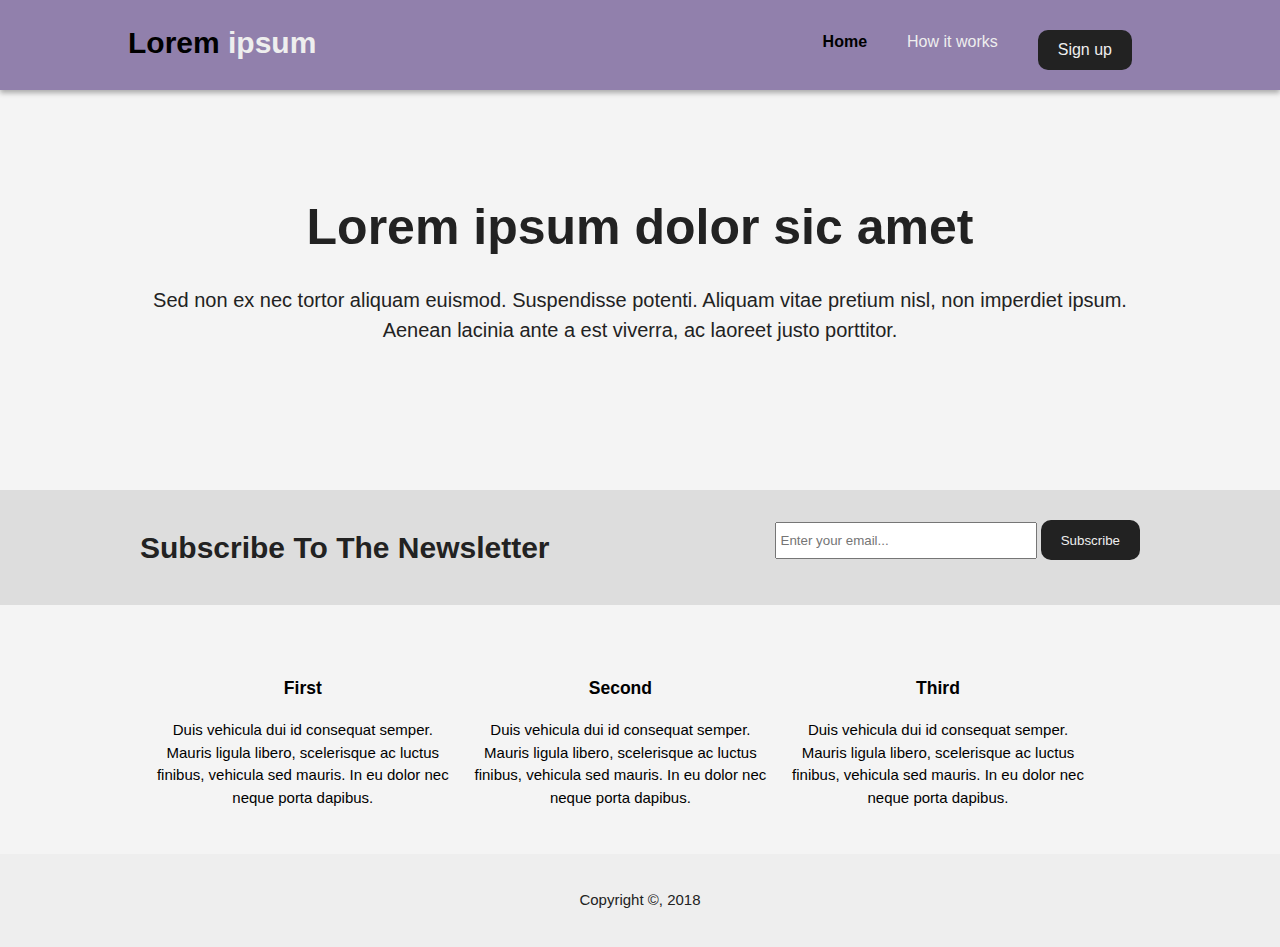
==== index.html @ 4416ae42 "first commit" ====
<!doctype html>
<html lang="en">
  <head>
    <meta charset="utf-8">
    <meta name="viewport" content="width=device-width, initial-scale=1, shrink-to-fit=no">
    <title>Lorem ipsum | Welcome</title>
    <link rel="stylesheet" href="https://use.fontawesome.com/releases/v5.5.0/css/all.css" integrity="sha384-B4dIYHKNBt8Bc12p+WXckhzcICo0wtJAoU8YZTY5qE0Id1GSseTk6S+L3BlXeVIU" crossorigin="anonymous">
    <link rel="stylesheet" type="text/css" href="style.css">
  </head>
  <body>

  	<!-- Header -->
  	<header>
  		<div class="container">
  			<div id="branding">
  				<h1><span class="highlight"><i class="fas fa-desktop"></i> Lorem</span> ipsum</h1>
  			</div>
  			<nav>
  				<ul>
  					<li class="current">
  						<a class="nav-link" href="index.html">Home</a>
  					</li>
  					<li class="navbar-item">
  						<a class="nav-link" href="how-it-works.html">How it works</a>
  					</li>
  					<!-- <li class="navbar-item">
  						<a class="nav-link" href="features.html">Features</a>
  					</li>
  					<li class="navbar-item">
  						<a class="nav-link" href="learn-more.html">Learn more</a>
  					</li> -->
  					<li class="navbar-item">
  						<button class="navbar-btn buttons"><a class="nav-link" href="#">Sign up</a></button>
  					</li>
  				</ul>
  			</nav>
  		</div>
  	</header>

  	<section id="showcase">
  		<div class="container">
  			<h1>Lorem ipsum dolor sic amet</h1>
  			<p>Sed non ex nec tortor aliquam euismod. Suspendisse potenti. Aliquam vitae pretium nisl, non imperdiet ipsum. Aenean lacinia ante a est viverra, ac laoreet justo porttitor.</p>
  		</div>
  	</section>

  	<section id="newsletter">
  		<div class="container">
  			<h1>Subscribe To The Newsletter</h1>
  			<form>
  				<input type="email" placeholder="Enter your email...">
  				<button type="submit" class="buttons"><i class="fas fa-paper-plane"></i> Subscribe</button> 
  			</form>
  		</div>
  	</section>

  	<section id="boxes">
  		<div class="container">
  			<div class="box">
  				<img src="">
  				<h3>First</h3>
  				<p>Duis vehicula dui id consequat semper. Mauris ligula libero, scelerisque ac luctus finibus, vehicula sed mauris. In eu dolor nec neque porta dapibus.</p>
  			</div>
  			<div class="box">
  				<img src="">
  				<h3>Second</h3>
  				<p>Duis vehicula dui id consequat semper. Mauris ligula libero, scelerisque ac luctus finibus, vehicula sed mauris. In eu dolor nec neque porta dapibus.</p>
  			</div>
  			<div class="box">
  				<img src="">
  				<h3>Third</h3>
  				<p>Duis vehicula dui id consequat semper. Mauris ligula libero, scelerisque ac luctus finibus, vehicula sed mauris. In eu dolor nec neque porta dapibus.</p>
  			</div>
  		</div>
  	</section>

  	<footer>
  		<p>Copyright &copy;, 2018</p>
  	</footer>

  </body>
</html>
---- style.css ----
html, body {
	margin: 0;
	padding: 0;
	height: 100%;
	width: 100%;
	font-family: Helvetica;
	font-size: 15px;
	line-height: 1.5;
	background-color: #f4f4f4;
}
ul {
	margin: 0;
	padding: 0;
}
.buttons {
	height: 40px;
	background: #222;
	color: #eee;
	border: none;
	padding-left: 20px;
	padding-right: 20px;
	border-radius: 10px;
}
*:focus { 
	outline: transparent !important; 
	box-shadow: none !important;
}
.container {
	width: 80%;
	margin: auto;
	overflow: hidden;
}
header {
	background-color: #9180ac;
	color: #eee;
	padding-top: 20px;
	min-height: 70px;
	-webkit-box-shadow: 0px 3px 5px rgba(0, 0, 0, 0.30);
	-moz-box-shadow:    0px 3px 5px rgba(0, 0, 0, 0.30);
	box-shadow:         0px 3px 5px rgba(0, 0, 0, 0.30);
	z-index: 10;
	position: relative;
}
header a {
	color: #eee;
	text-decoration: none;
	font-size: 16px;
}
header li {
	float: left;
	display: inline;
	padding: 0 20px;
}
header #branding {
	float: left;
}
header #branding h1 {
	margin: 0;
}
header nav {
	float: right;
	margin-top: 10px;
}
header .highlight, header .current a {
	color: black;
	font-weight: bold;
}
header a:hover {
	color: #222;
}
#showcase {
	min-height: 400px;
	background: url(https://cdn.pixabay.com/photo/2016/02/19/11/19/office-1209640_960_720.jpg) no-repeat; 
	background-size: 100%;
	text-align: center;
	color: #222;
}
#showcase h1 {
	margin-top: 100px;
	font-size: 50px;
	margin-bottom: 10px;
}
#showcase p {
	font-size: 20px;
}
#newsletter {
	padding: 15px;
	color: #222;
	background: #ddd;
}
#newsletter h1 {
	float: left;
}
#newsletter form {
	float: right;
	margin-top: 15px;
}
#newsletter input[type="email"]{
	padding: 4px;
	height: 25px;
	width: 250px;
}
#boxes {
	margin: 20px;
}
#boxes .box {
	width: 30%;
	float: left;
	padding: 10px;
	text-align: center;
}
footer {
	padding: 20px;
	margin-top: 20px;
	color: #222;
	background-color: #eee;
	text-align: center;
}
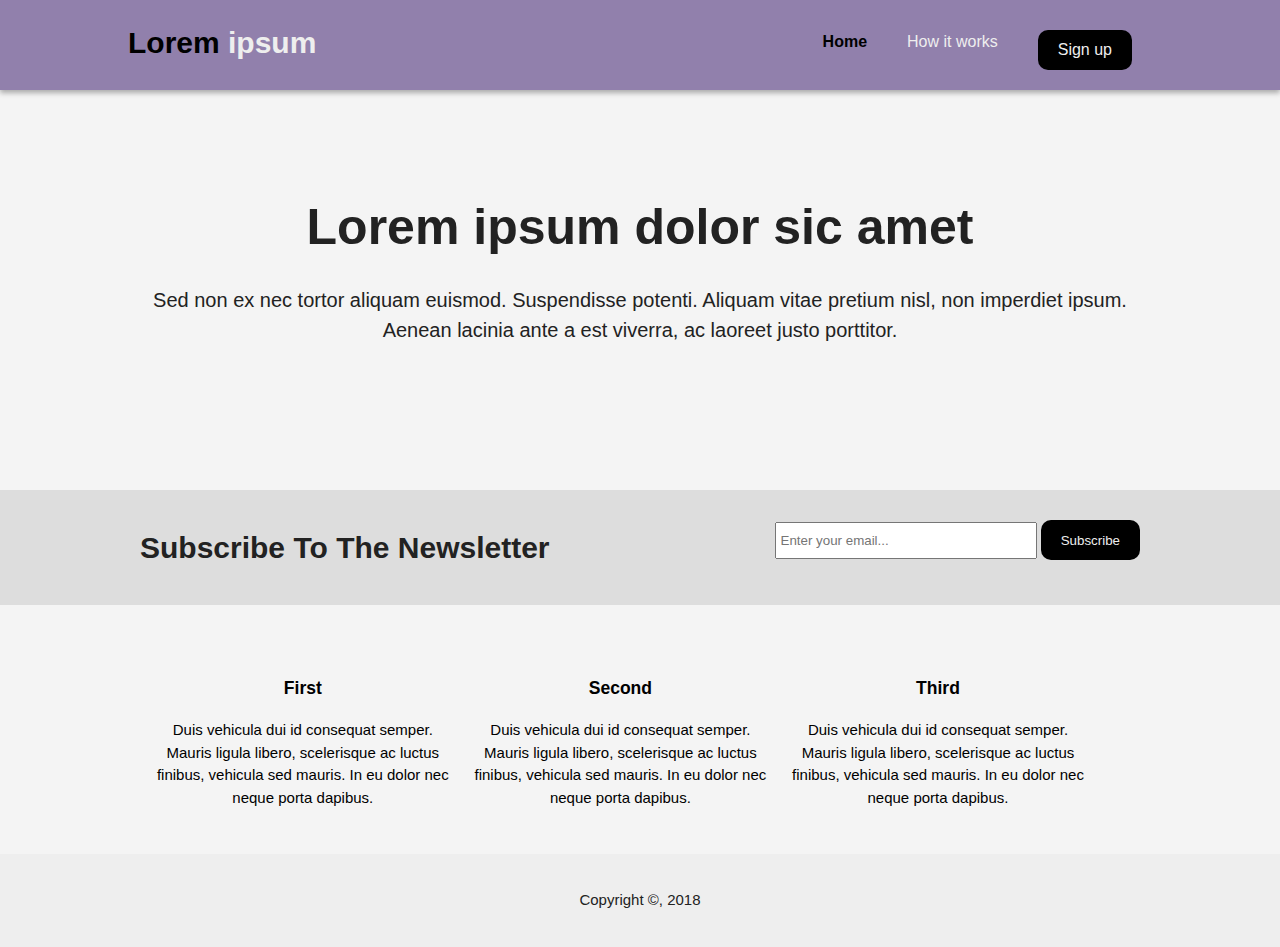
==== commit da772b5b: "added pages" ====
--- a/index.html
+++ b/index.html
@@ -30,7 +30,7 @@
   						<a class="nav-link" href="learn-more.html">Learn more</a>
   					</li> -->
   					<li class="navbar-item">
-  						<button class="navbar-btn buttons"><a class="nav-link" href="#">Sign up</a></button>
+  						<button class="navbar-btn buttons"><a class="nav-link" href="signup.html">Sign up</a></button>
   					</li>
   				</ul>
   			</nav>
--- a/style.css
+++ b/style.css
@@ -14,11 +14,20 @@
 }
 .buttons {
 	height: 40px;
-	background: #222;
+	background: #000;
 	color: #eee;
 	border: none;
 	padding-left: 20px;
 	padding-right: 20px;
+	border-radius: 10px;
+}
+.dark {
+	padding: 15px;
+	background-color: #222;
+	color: #eee;
+	margin-top: 10px;
+	margin-right: 10px;
+	border: 0;
 	border-radius: 10px;
 }
 *:focus { 
@@ -109,6 +118,17 @@
 	padding: 10px;
 	text-align: center;
 }
+aside#sidebar {
+	float: right;
+	width: 30%;
+	margin-top: 10px;
+	padding-top: 10px;
+}
+article#main-col {
+	float: left;
+	width: 65%;
+	margin-top: 10px;
+}
 footer {
 	padding: 20px;
 	margin-top: 20px;
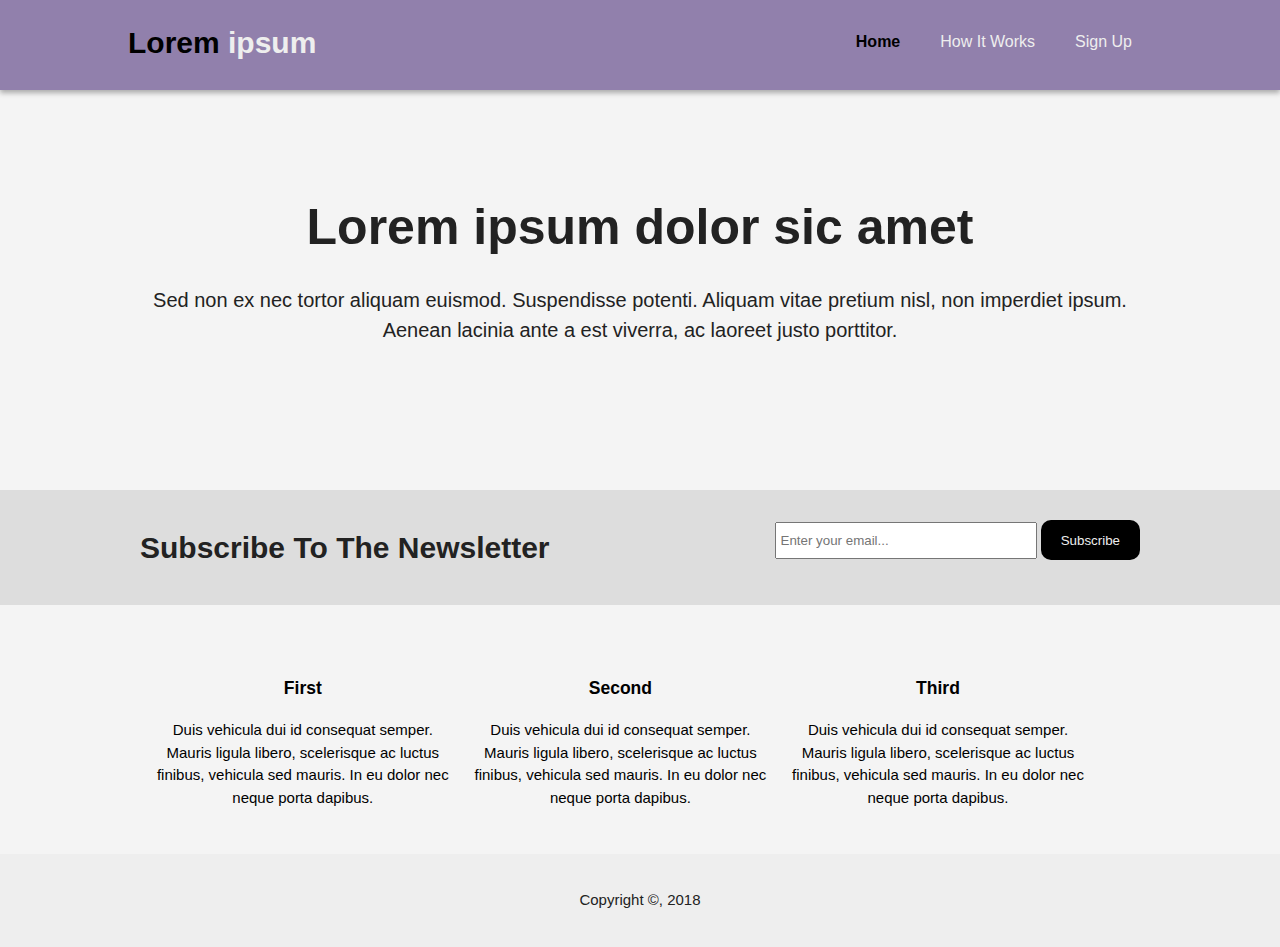
==== commit 3a5b1323: "improved style" ====
--- a/index.html
+++ b/index.html
@@ -21,7 +21,7 @@
   						<a class="nav-link" href="index.html">Home</a>
   					</li>
   					<li class="navbar-item">
-  						<a class="nav-link" href="how-it-works.html">How it works</a>
+  						<a class="nav-link" href="how-it-works.html">How It Works</a>
   					</li>
   					<!-- <li class="navbar-item">
   						<a class="nav-link" href="features.html">Features</a>
@@ -30,7 +30,7 @@
   						<a class="nav-link" href="learn-more.html">Learn more</a>
   					</li> -->
   					<li class="navbar-item">
-  						<button class="navbar-btn buttons"><a class="nav-link" href="signup.html">Sign up</a></button>
+  						<a class="nav-link" href="signup.html">Sign Up</a>
   					</li>
   				</ul>
   			</nav>
--- a/style.css
+++ b/style.css
@@ -124,10 +124,22 @@
 	margin-top: 10px;
 	padding-top: 10px;
 }
+aside#sidebar .signup input, aside#sidebar .signup textarea {
+	width: 90%;
+	padding: 5px;
+}
 article#main-col {
 	float: left;
 	width: 65%;
 	margin-top: 10px;
+}
+ul#services li {
+	list-style: none;
+	padding: 20px;
+	border: #ccc 1px solid;
+	margin-bottom: 5px;
+	background: #e6e6e6;
+	border-radius: 10px;
 }
 footer {
 	padding: 20px;
@@ -135,4 +147,5 @@
 	color: #222;
 	background-color: #eee;
 	text-align: center;
-}+}
+
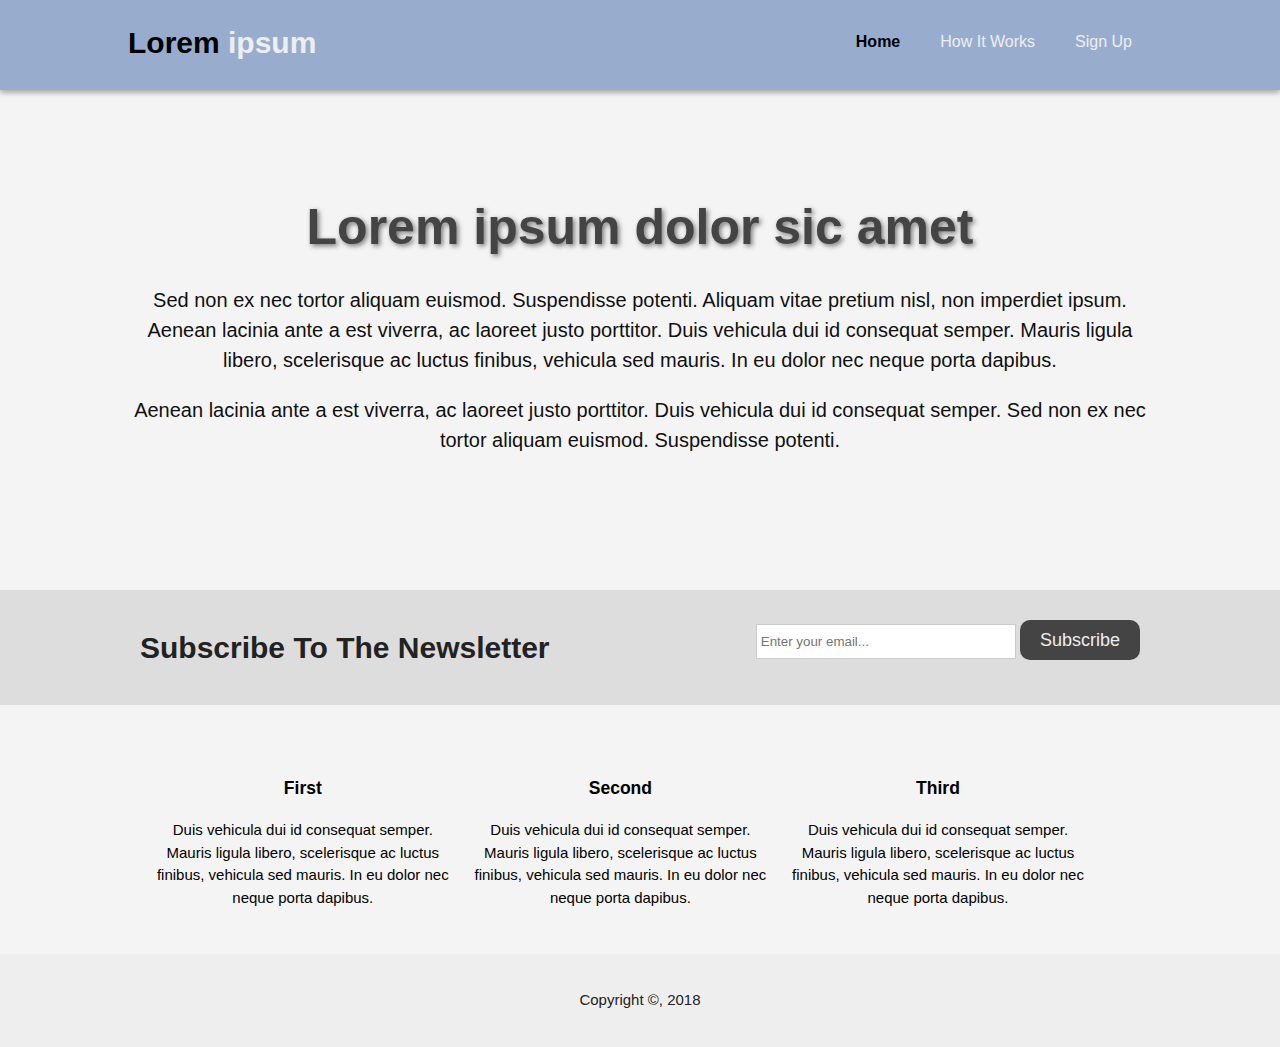
==== commit 78ba50f2: "style" ====
--- a/index.html
+++ b/index.html
@@ -40,7 +40,8 @@
   	<section id="showcase">
   		<div class="container">
   			<h1>Lorem ipsum dolor sic amet</h1>
-  			<p>Sed non ex nec tortor aliquam euismod. Suspendisse potenti. Aliquam vitae pretium nisl, non imperdiet ipsum. Aenean lacinia ante a est viverra, ac laoreet justo porttitor.</p>
+  			<p>Sed non ex nec tortor aliquam euismod. Suspendisse potenti. Aliquam vitae pretium nisl, non imperdiet ipsum. Aenean lacinia ante a est viverra, ac laoreet justo porttitor. Duis vehicula dui id consequat semper. Mauris ligula libero, scelerisque ac luctus finibus, vehicula sed mauris. In eu dolor nec neque porta dapibus.</p>
+        <p>Aenean lacinia ante a est viverra, ac laoreet justo porttitor. Duis vehicula dui id consequat semper. Sed non ex nec tortor aliquam euismod. Suspendisse potenti.</p>
   		</div>
   	</section>
 
--- a/style.css
+++ b/style.css
@@ -14,16 +14,17 @@
 }
 .buttons {
 	height: 40px;
-	background: #000;
+	background: #444;
 	color: #eee;
 	border: none;
+	font-size: 18px;
 	padding-left: 20px;
 	padding-right: 20px;
 	border-radius: 10px;
 }
 .dark {
 	padding: 15px;
-	background-color: #222;
+	background-color: #444;
 	color: #eee;
 	margin-top: 10px;
 	margin-right: 10px;
@@ -40,7 +41,7 @@
 	overflow: hidden;
 }
 header {
-	background-color: #9180ac;
+	background-color: #98adce;
 	color: #eee;
 	padding-top: 20px;
 	min-height: 70px;
@@ -78,16 +79,18 @@
 	color: #222;
 }
 #showcase {
-	min-height: 400px;
-	background: url(https://cdn.pixabay.com/photo/2016/02/19/11/19/office-1209640_960_720.jpg) no-repeat; 
+	min-height: 500px;
+	background: url(https://images.unsplash.com/photo-1481026469463-66327c86e544?ixlib=rb-1.2.1&auto=format&fit=crop&w=1424&q=80) no-repeat; 
 	background-size: 100%;
 	text-align: center;
-	color: #222;
+	color: #101010;
 }
 #showcase h1 {
 	margin-top: 100px;
 	font-size: 50px;
 	margin-bottom: 10px;
+	color: #444;
+	text-shadow: 2px 2px 5px #777;
 }
 #showcase p {
 	font-size: 20px;
@@ -108,6 +111,8 @@
 	padding: 4px;
 	height: 25px;
 	width: 250px;
+	outline: 0;
+	border: 1px solid rgba(0,0,0,0.2);
 }
 #boxes {
 	margin: 20px;
@@ -137,7 +142,7 @@
 	list-style: none;
 	padding: 20px;
 	border: #ccc 1px solid;
-	margin-bottom: 5px;
+	margin-bottom: 15px;
 	background: #e6e6e6;
 	border-radius: 10px;
 }
@@ -149,3 +154,61 @@
 	text-align: center;
 }
 
+/* Media Queries */
+@media(max-width: 768px) {
+	.buttons {
+		margin-bottom: 13px;
+	}
+	header #branding,
+	header nav,
+	header nav li,
+	#newsletter h1,
+	#newsletter form,
+	#boxes .box,
+	article#main-col,
+	aside#sidebar {
+		float: none;
+		text-align: center;
+		width: 100%;
+		padding-left: 0;
+	}
+	header {
+		padding-bottom: 20px;
+	}
+	#showcase {
+		min-height: 300px;
+	}
+	#showcase .container {
+		min-height: auto;
+	}
+	#showcase h1 {
+		margin-top: 40px;
+	}
+	#newsletter button,
+	.signup button {
+		display: block center;
+		width: 60%;
+	}
+	#newsletter form input[type="email"], 
+	.signup form input,
+	.signup textarea {
+		width: 80%;
+		margin-bottom: 10px;
+	}
+}
+
+@media(max-width: 550px) {
+	nav li {
+		padding: 10px;
+	}
+	#showcase {
+		min-height: 80px;
+	}
+	#showcase h1 {
+		font-size: 30px;
+		margin: 15px 0 0;
+	}
+	#showcase p {
+		font-size: 15px;
+	}
+}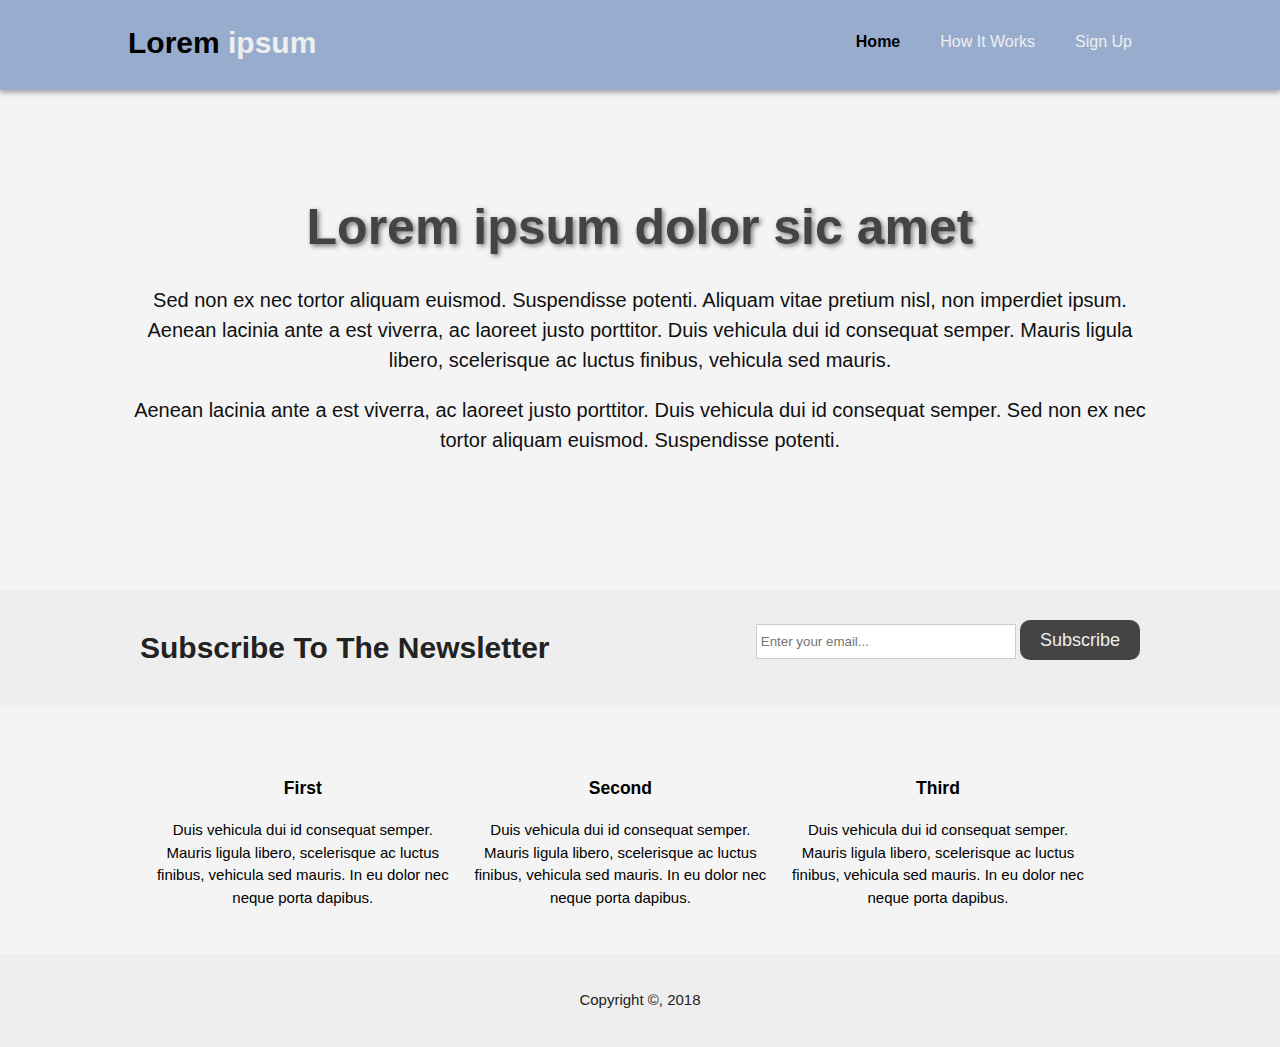
==== commit 54e13a6e: "style" ====
--- a/index.html
+++ b/index.html
@@ -40,7 +40,7 @@
   	<section id="showcase">
   		<div class="container">
   			<h1>Lorem ipsum dolor sic amet</h1>
-  			<p>Sed non ex nec tortor aliquam euismod. Suspendisse potenti. Aliquam vitae pretium nisl, non imperdiet ipsum. Aenean lacinia ante a est viverra, ac laoreet justo porttitor. Duis vehicula dui id consequat semper. Mauris ligula libero, scelerisque ac luctus finibus, vehicula sed mauris. In eu dolor nec neque porta dapibus.</p>
+  			<p>Sed non ex nec tortor aliquam euismod. Suspendisse potenti. Aliquam vitae pretium nisl, non imperdiet ipsum. Aenean lacinia ante a est viverra, ac laoreet justo porttitor. Duis vehicula dui id consequat semper. Mauris ligula libero, scelerisque ac luctus finibus, vehicula sed mauris. </p>
         <p>Aenean lacinia ante a est viverra, ac laoreet justo porttitor. Duis vehicula dui id consequat semper. Sed non ex nec tortor aliquam euismod. Suspendisse potenti.</p>
   		</div>
   	</section>
--- a/style.css
+++ b/style.css
@@ -98,7 +98,7 @@
 #newsletter {
 	padding: 15px;
 	color: #222;
-	background: #ddd;
+	background: #eee;
 }
 #newsletter h1 {
 	float: left;
@@ -202,7 +202,8 @@
 		padding: 10px;
 	}
 	#showcase {
-		min-height: 80px;
+		min-height: auto;
+		background-size: cover;
 	}
 	#showcase h1 {
 		font-size: 30px;
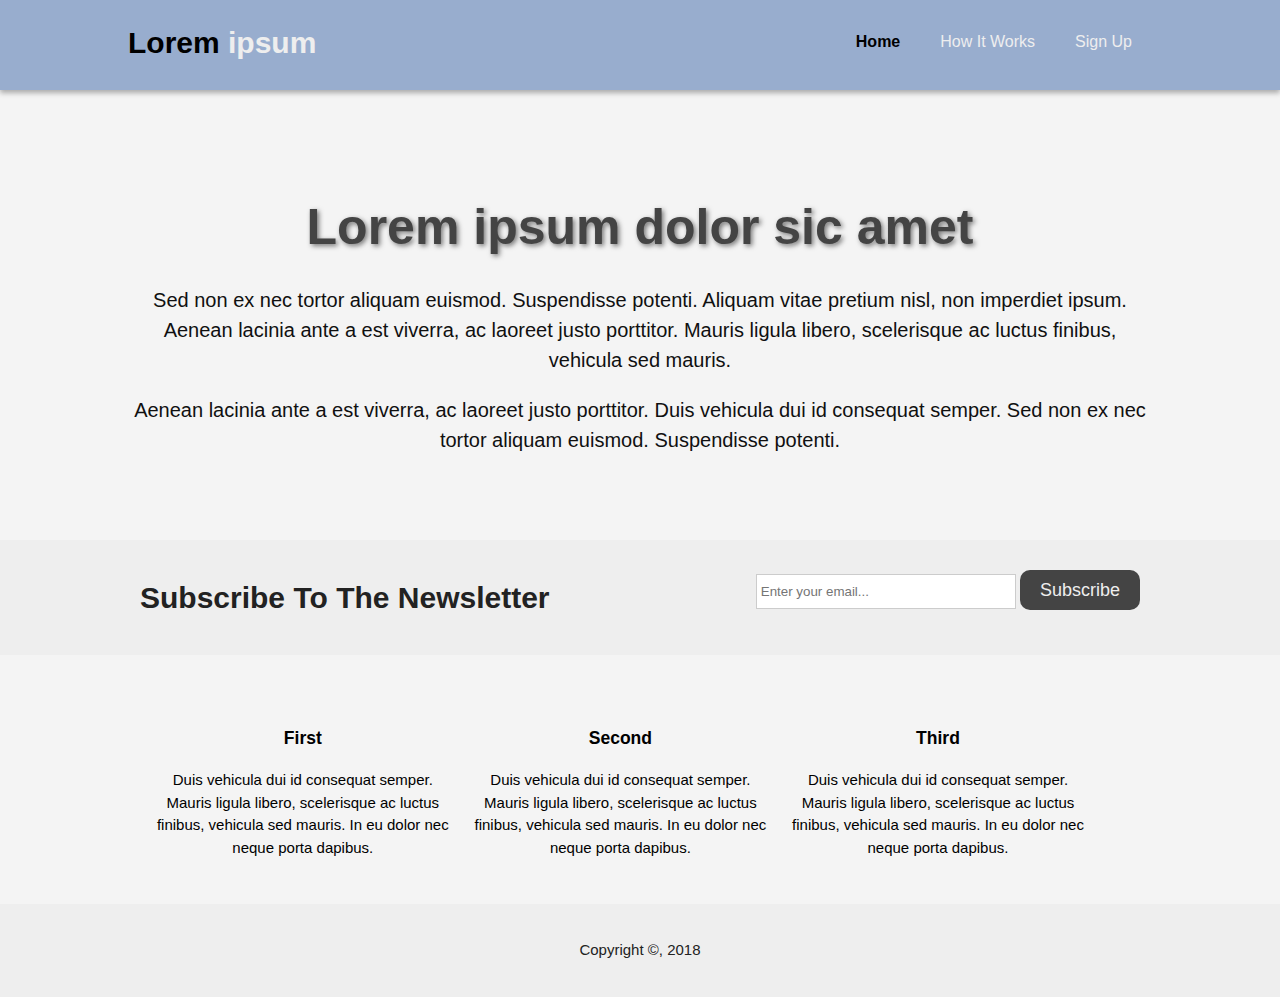
==== commit 82a7a204: "minor fixes" ====
--- a/index.html
+++ b/index.html
@@ -40,7 +40,7 @@
   	<section id="showcase">
   		<div class="container">
   			<h1>Lorem ipsum dolor sic amet</h1>
-  			<p>Sed non ex nec tortor aliquam euismod. Suspendisse potenti. Aliquam vitae pretium nisl, non imperdiet ipsum. Aenean lacinia ante a est viverra, ac laoreet justo porttitor. Duis vehicula dui id consequat semper. Mauris ligula libero, scelerisque ac luctus finibus, vehicula sed mauris. </p>
+  			<p>Sed non ex nec tortor aliquam euismod. Suspendisse potenti. Aliquam vitae pretium nisl, non imperdiet ipsum. Aenean lacinia ante a est viverra, ac laoreet justo porttitor. Mauris ligula libero, scelerisque ac luctus finibus, vehicula sed mauris. </p>
         <p>Aenean lacinia ante a est viverra, ac laoreet justo porttitor. Duis vehicula dui id consequat semper. Sed non ex nec tortor aliquam euismod. Suspendisse potenti.</p>
   		</div>
   	</section>
--- a/style.css
+++ b/style.css
@@ -79,7 +79,7 @@
 	color: #222;
 }
 #showcase {
-	min-height: 500px;
+	min-height: 450px;
 	background: url(https://images.unsplash.com/photo-1481026469463-66327c86e544?ixlib=rb-1.2.1&auto=format&fit=crop&w=1424&q=80) no-repeat; 
 	background-size: 100%;
 	text-align: center;
@@ -177,6 +177,7 @@
 	}
 	#showcase {
 		min-height: 300px;
+		background-size: cover;
 	}
 	#showcase .container {
 		min-height: auto;
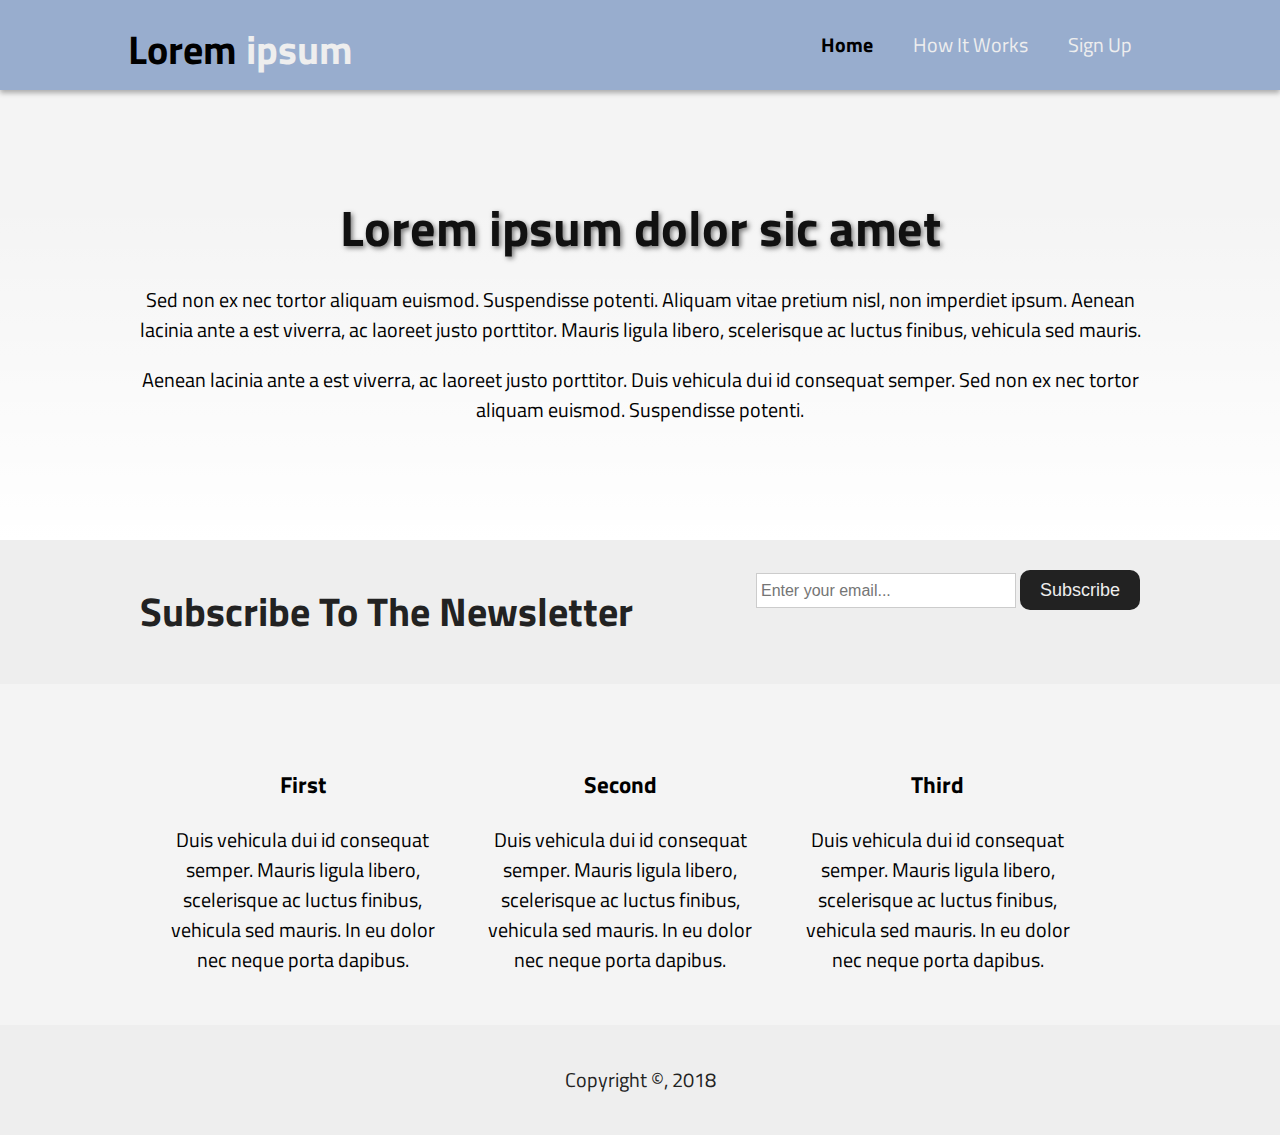
==== commit 060deedb: "added icons" ====
--- a/index.html
+++ b/index.html
@@ -59,16 +59,19 @@
   		<div class="container">
   			<div class="box">
   				<img src="">
+          <i class="fas fa-award fa-3x icons"></i>
   				<h3>First</h3>
   				<p>Duis vehicula dui id consequat semper. Mauris ligula libero, scelerisque ac luctus finibus, vehicula sed mauris. In eu dolor nec neque porta dapibus.</p>
   			</div>
   			<div class="box">
   				<img src="">
+          <i class="fas fa-bolt fa-3x icons"></i>
   				<h3>Second</h3>
   				<p>Duis vehicula dui id consequat semper. Mauris ligula libero, scelerisque ac luctus finibus, vehicula sed mauris. In eu dolor nec neque porta dapibus.</p>
   			</div>
   			<div class="box">
   				<img src="">
+          <i class="fas fa-clipboard-list fa-3x icons"></i>
   				<h3>Third</h3>
   				<p>Duis vehicula dui id consequat semper. Mauris ligula libero, scelerisque ac luctus finibus, vehicula sed mauris. In eu dolor nec neque porta dapibus.</p>
   			</div>
--- a/style.css
+++ b/style.css
@@ -1,12 +1,17 @@
+@import url('https://fonts.googleapis.com/css?family=Titillium+Web');
+
 html, body {
 	margin: 0;
 	padding: 0;
 	height: 100%;
 	width: 100%;
-	font-family: Helvetica;
-	font-size: 15px;
+	font-family: 'Titillium Web', sans-serif;
+	font-size: 20px;
 	line-height: 1.5;
 	background-color: #f4f4f4;
+}
+.icons {
+	color: #aaa;
 }
 ul {
 	margin: 0;
@@ -14,7 +19,7 @@
 }
 .buttons {
 	height: 40px;
-	background: #444;
+	background: #222;
 	color: #eee;
 	border: none;
 	font-size: 18px;
@@ -54,7 +59,7 @@
 header a {
 	color: #eee;
 	text-decoration: none;
-	font-size: 16px;
+	font-size: 20px;
 }
 header li {
 	float: left;
@@ -80,20 +85,20 @@
 }
 #showcase {
 	min-height: 450px;
-	background: url(https://images.unsplash.com/photo-1481026469463-66327c86e544?ixlib=rb-1.2.1&auto=format&fit=crop&w=1424&q=80) no-repeat; 
+	background: linear-gradient(to bottom, transparent 25%, #fff 100%), url(https://images.unsplash.com/photo-1481026469463-66327c86e544?ixlib=rb-1.2.1&auto=format&fit=crop&w=1424&q=80) no-repeat; 
 	background-size: 100%;
 	text-align: center;
-	color: #101010;
 }
 #showcase h1 {
 	margin-top: 100px;
 	font-size: 50px;
 	margin-bottom: 10px;
-	color: #444;
+	color: #111;
 	text-shadow: 2px 2px 5px #777;
 }
 #showcase p {
 	font-size: 20px;
+	z-index: 1;
 }
 #newsletter {
 	padding: 15px;
@@ -113,6 +118,7 @@
 	width: 250px;
 	outline: 0;
 	border: 1px solid rgba(0,0,0,0.2);
+	font-size: 16px;
 }
 #boxes {
 	margin: 20px;
@@ -175,6 +181,9 @@
 	header {
 		padding-bottom: 20px;
 	}
+	header #branding h1 {
+		font-size: 2.5em;
+	}
 	#showcase {
 		min-height: 300px;
 		background-size: cover;
@@ -195,6 +204,7 @@
 	.signup textarea {
 		width: 80%;
 		margin-bottom: 10px;
+		font-size: 16px;
 	}
 }
 
@@ -202,6 +212,9 @@
 	nav li {
 		padding: 10px;
 	}
+	header #branding h1 {
+		font-size: 2em;
+	}
 	#showcase {
 		min-height: auto;
 		background-size: cover;
@@ -211,6 +224,6 @@
 		margin: 15px 0 0;
 	}
 	#showcase p {
-		font-size: 15px;
+		font-size: 18px;
 	}
 }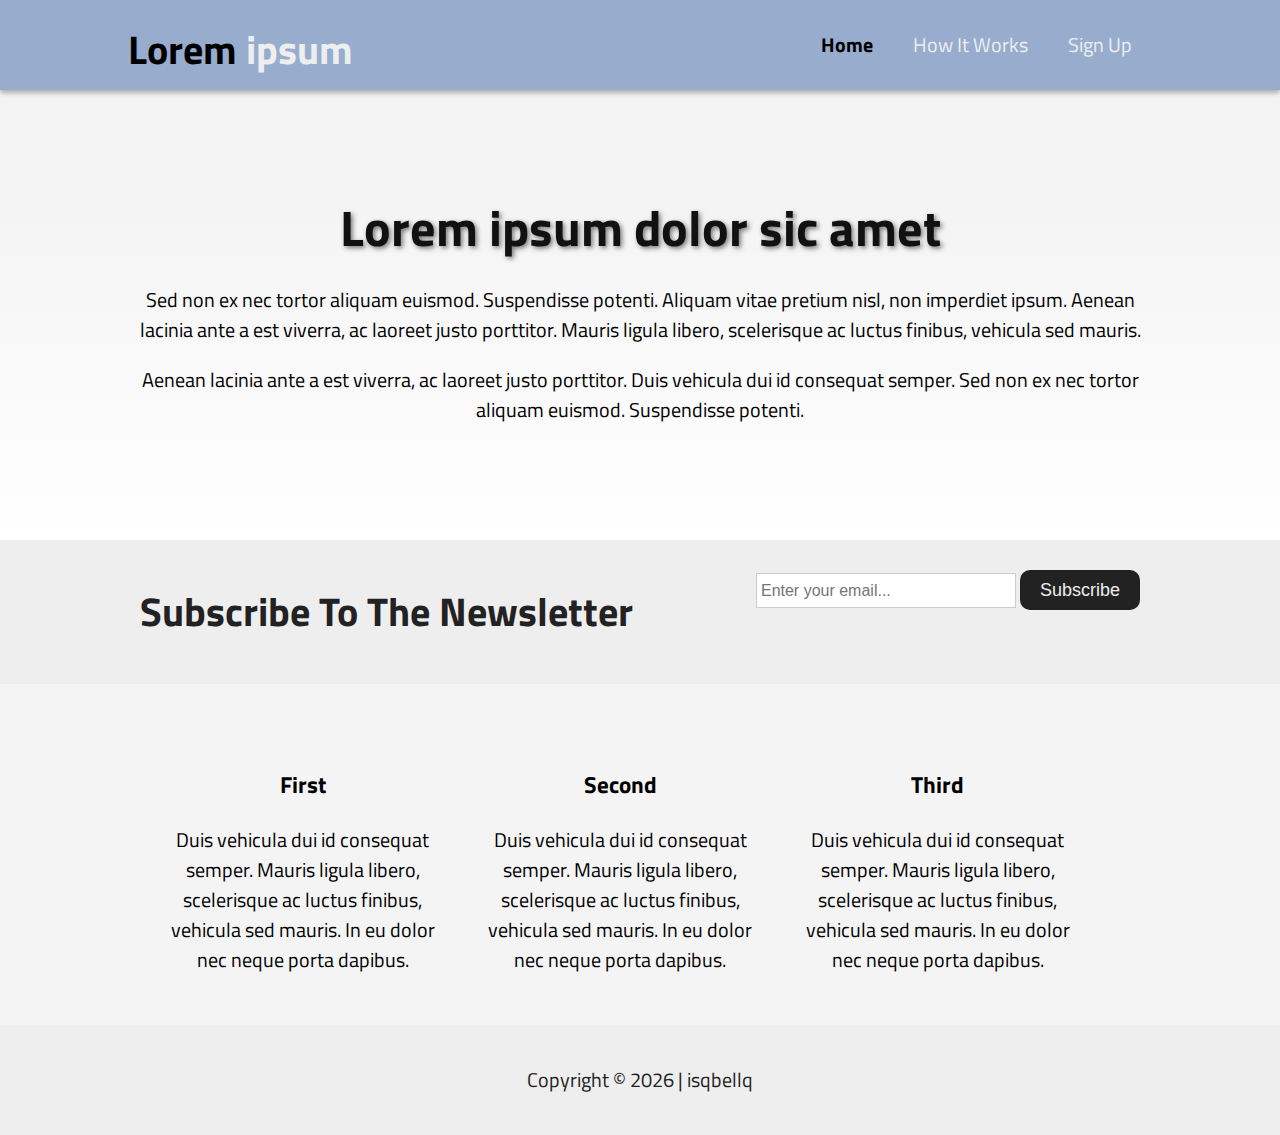
==== commit 0b3bcc0d: "added copyright" ====
--- a/index.html
+++ b/index.html
@@ -79,7 +79,11 @@
   	</section>
 
   	<footer>
-  		<p>Copyright &copy;, 2018</p>
+  		<p>Copyright &copy; 
+        <script type="text/JavaScript">
+          document.write(new Date().getFullYear());
+        </script>
+      | isqbellq</p>
   	</footer>
 
   </body>
--- a/style.css
+++ b/style.css
@@ -219,9 +219,11 @@
 		min-height: auto;
 		background-size: cover;
 	}
+	#showcase .container {
+		padding-bottom: 40px;
+	}
 	#showcase h1 {
 		font-size: 30px;
-		margin: 15px 0 0;
 	}
 	#showcase p {
 		font-size: 18px;
